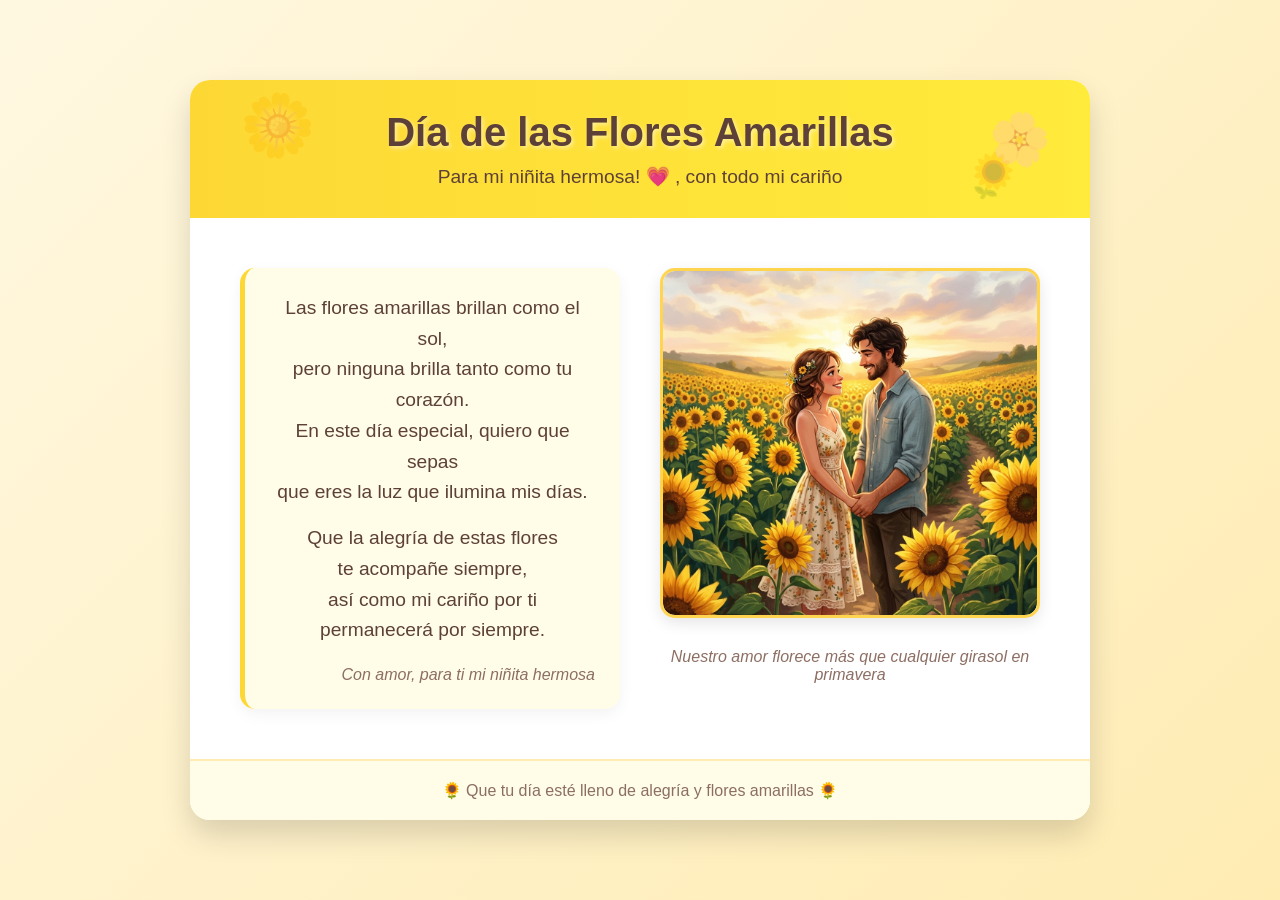
==== docs/ssam_flor/flower/flores_amarillas_para_ti.html @ 01631ab0 "Initial commit - Romantic Album for Ssamira" ====
<!DOCTYPE html>
<html lang="es">
<head>
    <meta charset="UTF-8">
    <meta name="viewport" content="width=device-width, initial-scale=1.0">
    <title>Día de las Flores Amarillas - Ssamira</title>
    <meta name="description" content="Una tarjeta especial para Ssamira en el Día de las Flores Amarillas.">
    <meta name="author" content="Jose"> 
    <!-- Favicon -->
    <link rel="icon" type="image/x-icon" href="https://static.vecteezy.com/system/resources/previews/025/279/124/non_2x/sunflower-bouquet-illustration-decor-png.png">
    <style>
        * {
            margin: 0;
            padding: 0;
            box-sizing: border-box;
        }
        
        body {
            font-family: 'Segoe UI', Tahoma, Geneva, Verdana, sans-serif;
            background: linear-gradient(135deg, #fff8e1 0%, #ffecb3 100%);
            min-height: 100vh;
            display: flex;
            justify-content: center;
            align-items: center;
            padding: 20px;
        }
        
        .card {
            width: 100%;
            max-width: 900px;
            background: white;
            border-radius: 20px;
            overflow: hidden;
            box-shadow: 0 15px 30px rgba(0,0,0,0.15);
            display: flex;
            flex-direction: column;
        }
        
        .header {
            background: linear-gradient(to right, #fdd835, #ffeb3b);
            padding: 30px;
            text-align: center;
            color: #5d4037;
            position: relative;
            overflow: hidden;
        }
        
        .header h1 {
            font-size: 2.5rem;
            margin-bottom: 10px;
            text-shadow: 2px 2px 4px rgba(255,255,255,0.5);
            position: relative;
            z-index: 2;
        }
        
        .header p {
            font-size: 1.2rem;
            font-weight: 500;
            position: relative;
            z-index: 2;
        }
        
        .flower-decoration {
            position: absolute;
            opacity: 0.3;
        }
        
        .flower-1 {
            top: 10px;
            left: 50px;
            font-size: 60px;
            transform: rotate(-15deg);
        }
        
        .flower-2 {
            bottom: 15px;
            right: 70px;
            font-size: 45px;
            transform: rotate(20deg);
        }
        
        .flower-3 {
            top: 30px;
            right: 40px;
            font-size: 50px;
            transform: rotate(10deg);
        }
        
        .content {
            padding: 30px;
            display: flex;
            flex-wrap: wrap;
        }
        
        .message-container {
            flex: 1;
            min-width: 300px;
            padding: 20px;
        }
        
        .message {
            background: #fffde7;
            border-radius: 15px;
            padding: 25px;
            box-shadow: 0 5px 15px rgba(0,0,0,0.05);
            border-left: 5px solid #fdd835;
            position: relative;
        }
        
        .message p {
            font-size: 1.2rem;
            line-height: 1.6;
            color: #5d4037;
            margin-bottom: 15px;
            text-align: center;
        }
        
        .signature {
            text-align: right;
            font-style: italic;
            color: #8d6e63;
            margin-top: 20px;
            font-weight: 500;
        }
        
        .image-container {
            flex: 1;
            min-width: 300px;
            padding: 20px;
            display: flex;
            flex-direction: column;
            align-items: center;
        }
        
        .image-box {
            width: 100%;
            height: 350px;
            border: 3px solid #ffd54f;
            border-radius: 15px;
            display: flex;
            justify-content: center;
            align-items: center;
            background: #fff9c4;
            overflow: hidden;
            margin-bottom: 20px;
            box-shadow: 0 5px 15px rgba(0,0,0,0.1);
        }
        
        .image-box img {
            width: 100%;
            height: 100%;
            object-fit: cover;
            border-radius: 12px;
        }
        
        .image-caption {
            text-align: center;
            color: #8d6e63;
            font-style: italic;
            margin-top: 10px;
        }
        
        .footer {
            background: #fffde7;
            padding: 20px;
            text-align: center;
            border-top: 2px solid #ffecb3;
            color: #8d6e63;
            font-weight: 500;
        }
        
        .hearts {
            position: absolute;
            width: 100%;
            height: 100%;
            top: 0;
            left: 0;
            pointer-events: none;
            z-index: 1;
        }
        
        .heart {
            position: absolute;
            font-size: 20px;
            color: #ff6b6b;
            opacity: 0;
            animation: fall 5s linear infinite;
        }
        
        @keyframes fall {
            0% {
                top: -10%;
                opacity: 0;
            }
            10% {
                opacity: 1;
            }
            90% {
                opacity: 0.5;
            }
            100% {
                top: 100%;
                opacity: 0;
            }
        }
        
        @media (max-width: 768px) {
            .content {
                flex-direction: column;
            }
            
            .header h1 {
                font-size: 2rem;
            }
        }
        
        .floating {
            animation: floating 5s ease-in-out infinite;
        }
        
        @keyframes floating {
            0% { transform: translateY(0px); }
            50% { transform: translateY(-10px); }
            100% { transform: translateY(0px); }
        }
    </style>
</head>
<body>
    <div class="card">
        <div class="header">
            <div class="flower-decoration flower-1">🌼</div>
            <div class="flower-decoration flower-2">🌻</div>
            <div class="flower-decoration flower-3">🌸</div>
            <h1>Día de las Flores Amarillas</h1>
            <p>Para mi niñita hermosa! 💗 , con todo mi cariño</p>
            <div class="hearts" id="hearts"></div>
        </div>
        
        <div class="content">
            <div class="message-container">
                <div class="message floating">
                    <p>Las flores amarillas brillan como el sol,<br>
                    pero ninguna brilla tanto como tu corazón.<br>
                    En este día especial, quiero que sepas<br>
                    que eres la luz que ilumina mis días.</p>
                    
                    <p>Que la alegría de estas flores<br>
                    te acompañe siempre,<br>
                    así como mi cariño por ti<br>
                    permanecerá por siempre.</p>
                    
                    <div class="signature">Con amor, para ti mi niñita hermosa</div>
                </div>
            </div>
            
            <div class="image-container">
                <div class="image-box">
                    <img src="pareja.png" alt="Nosotros en las flores amarillas">
                </div>
                <p class="image-caption">Nuestro amor florece más que cualquier girasol en primavera</p>
            </div>
        </div>
        
        <div class="footer">
            <p>🌻 Que tu día esté lleno de alegría y flores amarillas 🌻</p>
        </div>
    </div>

    <script>
        // Crear efecto de corazones flotantes
        function createHearts() {
            const heartsContainer = document.getElementById('hearts');
            const heartCount = 20;
            
            for (let i = 0; i < heartCount; i++) {
                const heart = document.createElement('div');
                heart.classList.add('heart');
                heart.innerHTML = '❤';
                heart.style.left = Math.random() * 100 + '%';
                heart.style.animationDelay = Math.random() * 5 + 's';
                heart.style.animationDuration = (3 + Math.random() * 5) + 's';
                heartsContainer.appendChild(heart);
            }
        }
        
        createHearts();
        
        // Animación de corazones
        const heartsContainer = document.getElementById('hearts');
        const hearts = heartsContainer.querySelectorAll('.heart');
        
        heartsContainer.addEventListener('click', function() {
            heartsContainer.classList.toggle('animate');
        });
           
    </script>
</body>
</html>
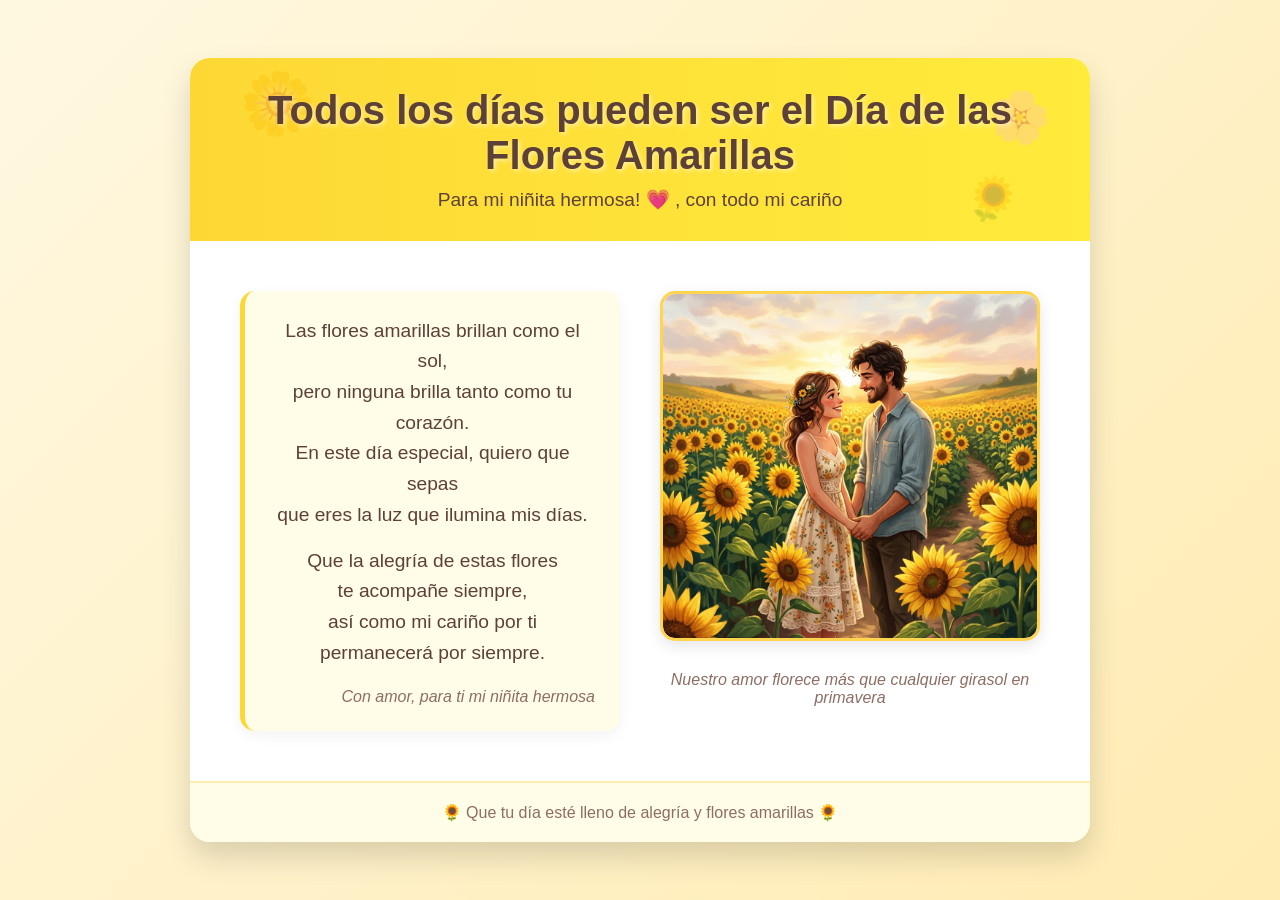
==== commit 5bcf7a9c: "Added missing song 6 and updated playlist layout in docs/index.html" ====
--- a/docs/ssam_flor/flower/flores_amarillas_para_ti.html
+++ b/docs/ssam_flor/flower/flores_amarillas_para_ti.html
@@ -1,20 +1,22 @@
 <!DOCTYPE html>
 <html lang="es">
+
 <head>
     <meta charset="UTF-8">
     <meta name="viewport" content="width=device-width, initial-scale=1.0">
     <title>Día de las Flores Amarillas - Ssamira</title>
     <meta name="description" content="Una tarjeta especial para Ssamira en el Día de las Flores Amarillas.">
-    <meta name="author" content="Jose"> 
+    <meta name="author" content="Jose">
     <!-- Favicon -->
-    <link rel="icon" type="image/x-icon" href="https://static.vecteezy.com/system/resources/previews/025/279/124/non_2x/sunflower-bouquet-illustration-decor-png.png">
+    <link rel="icon" type="image/x-icon"
+        href="https://static.vecteezy.com/system/resources/previews/025/279/124/non_2x/sunflower-bouquet-illustration-decor-png.png">
     <style>
         * {
             margin: 0;
             padding: 0;
             box-sizing: border-box;
         }
-        
+
         body {
             font-family: 'Segoe UI', Tahoma, Geneva, Verdana, sans-serif;
             background: linear-gradient(135deg, #fff8e1 0%, #ffecb3 100%);
@@ -24,18 +26,18 @@
             align-items: center;
             padding: 20px;
         }
-        
+
         .card {
             width: 100%;
             max-width: 900px;
             background: white;
             border-radius: 20px;
             overflow: hidden;
-            box-shadow: 0 15px 30px rgba(0,0,0,0.15);
+            box-shadow: 0 15px 30px rgba(0, 0, 0, 0.15);
             display: flex;
             flex-direction: column;
         }
-        
+
         .header {
             background: linear-gradient(to right, #fdd835, #ffeb3b);
             padding: 30px;
@@ -44,69 +46,69 @@
             position: relative;
             overflow: hidden;
         }
-        
+
         .header h1 {
             font-size: 2.5rem;
             margin-bottom: 10px;
-            text-shadow: 2px 2px 4px rgba(255,255,255,0.5);
+            text-shadow: 2px 2px 4px rgba(255, 255, 255, 0.5);
             position: relative;
             z-index: 2;
         }
-        
+
         .header p {
             font-size: 1.2rem;
             font-weight: 500;
             position: relative;
             z-index: 2;
         }
-        
+
         .flower-decoration {
             position: absolute;
             opacity: 0.3;
         }
-        
+
         .flower-1 {
             top: 10px;
             left: 50px;
             font-size: 60px;
             transform: rotate(-15deg);
         }
-        
+
         .flower-2 {
             bottom: 15px;
             right: 70px;
             font-size: 45px;
             transform: rotate(20deg);
         }
-        
+
         .flower-3 {
             top: 30px;
             right: 40px;
             font-size: 50px;
             transform: rotate(10deg);
         }
-        
+
         .content {
             padding: 30px;
             display: flex;
             flex-wrap: wrap;
         }
-        
+
         .message-container {
             flex: 1;
             min-width: 300px;
             padding: 20px;
         }
-        
+
         .message {
             background: #fffde7;
             border-radius: 15px;
             padding: 25px;
-            box-shadow: 0 5px 15px rgba(0,0,0,0.05);
+            box-shadow: 0 5px 15px rgba(0, 0, 0, 0.05);
             border-left: 5px solid #fdd835;
             position: relative;
         }
-        
+
         .message p {
             font-size: 1.2rem;
             line-height: 1.6;
@@ -114,7 +116,7 @@
             margin-bottom: 15px;
             text-align: center;
         }
-        
+
         .signature {
             text-align: right;
             font-style: italic;
@@ -122,7 +124,7 @@
             margin-top: 20px;
             font-weight: 500;
         }
-        
+
         .image-container {
             flex: 1;
             min-width: 300px;
@@ -131,7 +133,7 @@
             flex-direction: column;
             align-items: center;
         }
-        
+
         .image-box {
             width: 100%;
             height: 350px;
@@ -143,23 +145,23 @@
             background: #fff9c4;
             overflow: hidden;
             margin-bottom: 20px;
-            box-shadow: 0 5px 15px rgba(0,0,0,0.1);
-        }
-        
+            box-shadow: 0 5px 15px rgba(0, 0, 0, 0.1);
+        }
+
         .image-box img {
             width: 100%;
             height: 100%;
             object-fit: cover;
             border-radius: 12px;
         }
-        
+
         .image-caption {
             text-align: center;
             color: #8d6e63;
             font-style: italic;
             margin-top: 10px;
         }
-        
+
         .footer {
             background: #fffde7;
             padding: 20px;
@@ -168,7 +170,7 @@
             color: #8d6e63;
             font-weight: 500;
         }
-        
+
         .hearts {
             position: absolute;
             width: 100%;
@@ -178,7 +180,7 @@
             pointer-events: none;
             z-index: 1;
         }
-        
+
         .heart {
             position: absolute;
             font-size: 20px;
@@ -186,73 +188,85 @@
             opacity: 0;
             animation: fall 5s linear infinite;
         }
-        
+
         @keyframes fall {
             0% {
                 top: -10%;
                 opacity: 0;
             }
+
             10% {
                 opacity: 1;
             }
+
             90% {
                 opacity: 0.5;
             }
+
             100% {
                 top: 100%;
                 opacity: 0;
             }
         }
-        
+
         @media (max-width: 768px) {
             .content {
                 flex-direction: column;
             }
-            
+
             .header h1 {
                 font-size: 2rem;
             }
         }
-        
+
         .floating {
             animation: floating 5s ease-in-out infinite;
         }
-        
+
         @keyframes floating {
-            0% { transform: translateY(0px); }
-            50% { transform: translateY(-10px); }
-            100% { transform: translateY(0px); }
+            0% {
+                transform: translateY(0px);
+            }
+
+            50% {
+                transform: translateY(-10px);
+            }
+
+            100% {
+                transform: translateY(0px);
+            }
         }
     </style>
 </head>
+
 <body>
     <div class="card">
         <div class="header">
             <div class="flower-decoration flower-1">🌼</div>
             <div class="flower-decoration flower-2">🌻</div>
             <div class="flower-decoration flower-3">🌸</div>
-            <h1>Día de las Flores Amarillas</h1>
+            <h1>Todos los días pueden ser el Día de las Flores Amarillas</h1>
             <p>Para mi niñita hermosa! 💗 , con todo mi cariño</p>
             <div class="hearts" id="hearts"></div>
         </div>
-        
+
         <div class="content">
             <div class="message-container">
                 <div class="message floating">
                     <p>Las flores amarillas brillan como el sol,<br>
-                    pero ninguna brilla tanto como tu corazón.<br>
-                    En este día especial, quiero que sepas<br>
-                    que eres la luz que ilumina mis días.</p>
-                    
+                        pero ninguna brilla tanto como tu corazón.<br>
+                        En este día especial, quiero que sepas<br>
+                        que eres la luz que ilumina mis días.</p>
+
                     <p>Que la alegría de estas flores<br>
-                    te acompañe siempre,<br>
-                    así como mi cariño por ti<br>
-                    permanecerá por siempre.</p>
-                    
+                        te acompañe siempre,<br>
+                        así como mi cariño por ti<br>
+                        permanecerá por siempre.</p>
+
                     <div class="signature">Con amor, para ti mi niñita hermosa</div>
                 </div>
             </div>
-            
+
             <div class="image-container">
                 <div class="image-box">
                     <img src="pareja.png" alt="Nosotros en las flores amarillas">
@@ -260,7 +274,7 @@
                 <p class="image-caption">Nuestro amor florece más que cualquier girasol en primavera</p>
             </div>
         </div>
-        
+
         <div class="footer">
             <p>🌻 Que tu día esté lleno de alegría y flores amarillas 🌻</p>
         </div>
@@ -271,7 +285,7 @@
         function createHearts() {
             const heartsContainer = document.getElementById('hearts');
             const heartCount = 20;
-            
+
             for (let i = 0; i < heartCount; i++) {
                 const heart = document.createElement('div');
                 heart.classList.add('heart');
@@ -282,17 +296,18 @@
                 heartsContainer.appendChild(heart);
             }
         }
-        
+
         createHearts();
-        
+
         // Animación de corazones
         const heartsContainer = document.getElementById('hearts');
         const hearts = heartsContainer.querySelectorAll('.heart');
-        
-        heartsContainer.addEventListener('click', function() {
+
+        heartsContainer.addEventListener('click', function () {
             heartsContainer.classList.toggle('animate');
         });
-           
+
     </script>
 </body>
+
 </html>
